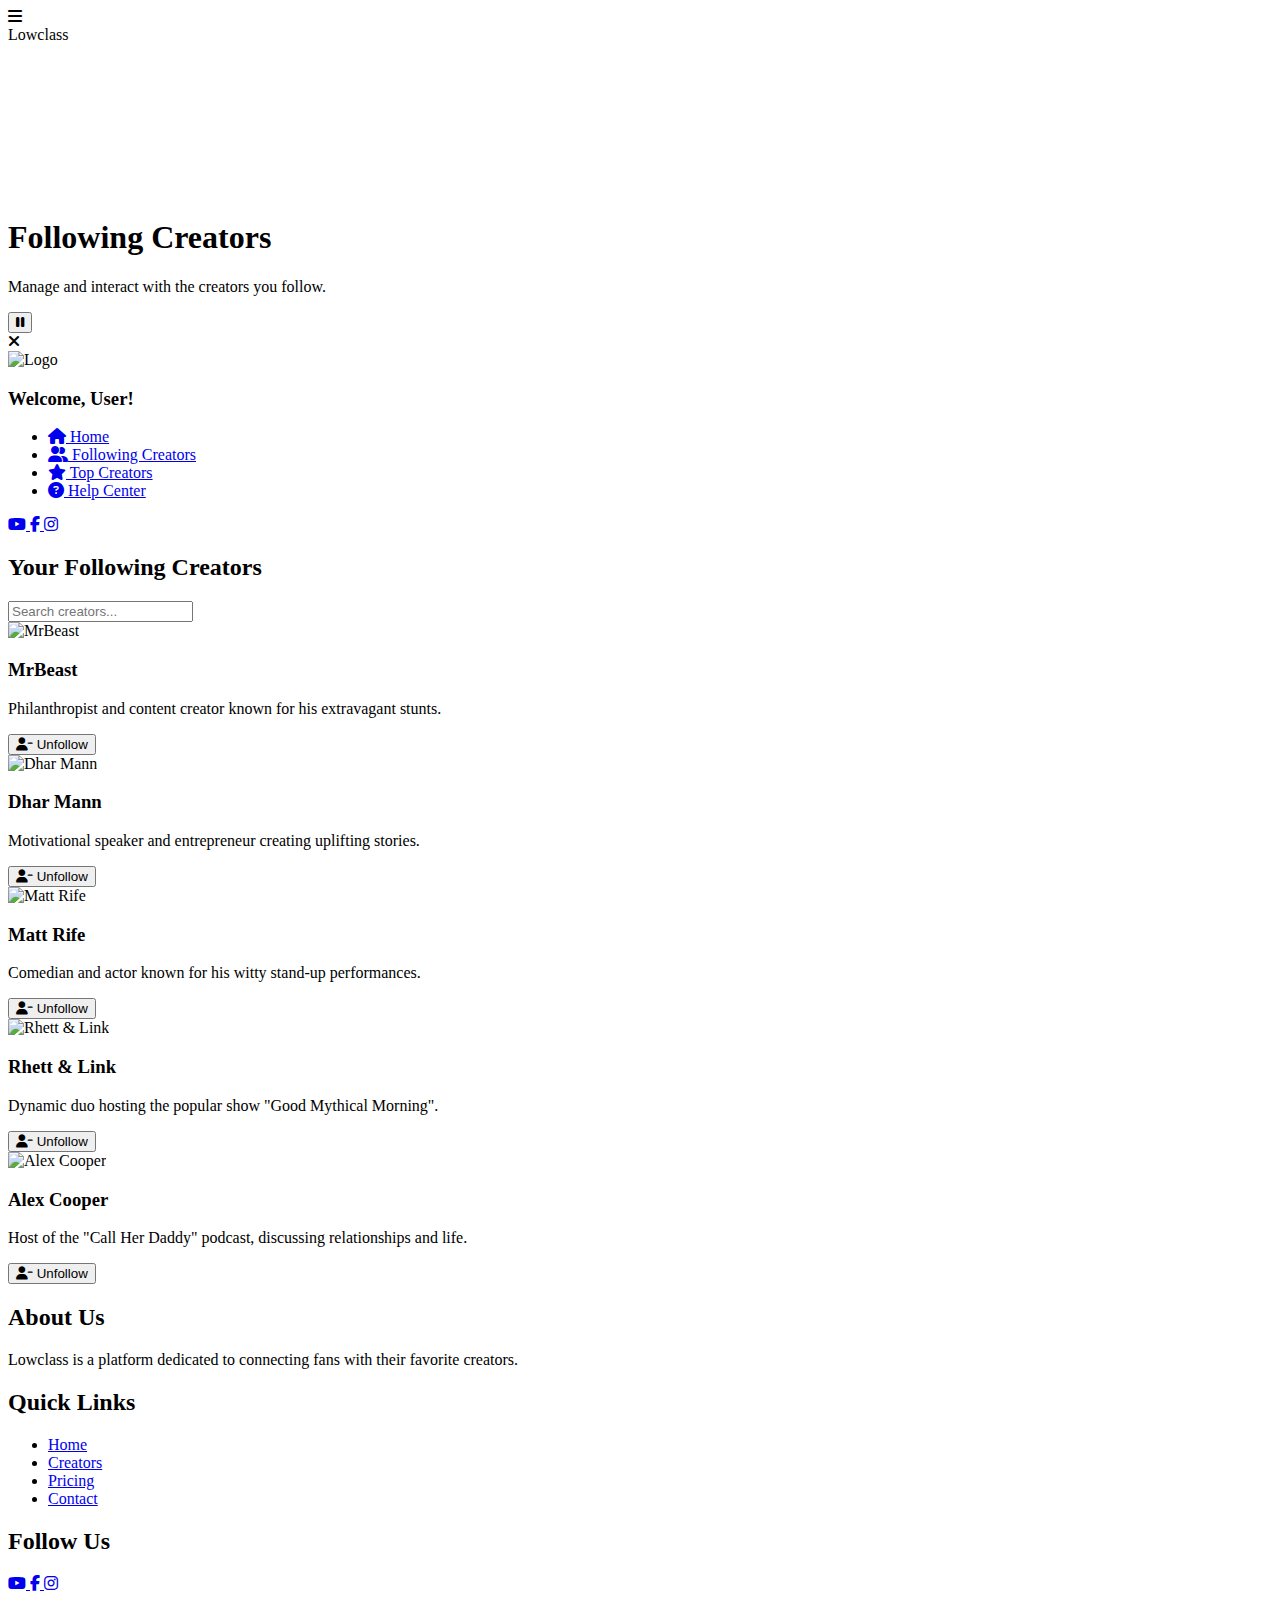
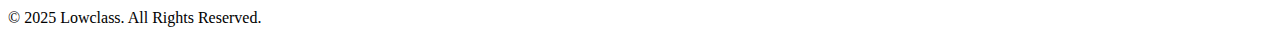
==== fol.html @ d36084c6 "Add files via upload" ====
<!DOCTYPE html>
<html lang="en">
<head>
    <meta charset="UTF-8">
    <title>Lowclass - Following Creators</title>
    <!-- Google Fonts -->
    <link href="https://fonts.googleapis.com/css2?family=Playfair+Display:wght@700&family=Montserrat:wght@400;700&display=swap" rel="stylesheet">
    <!-- Font Awesome CDN Link -->
    <link rel="stylesheet" href="https://cdnjs.cloudflare.com/ajax/libs/font-awesome/6.4.0/css/all.min.css" crossorigin="anonymous">
    <!-- Link to External CSS -->
    <link rel="stylesheet" href="../087/css/fol.css">
    <!-- Viewport Meta Tag -->
    <meta name="viewport" content="width=device-width, initial-scale=1.0">
    <!-- Favicon -->
    <link rel="icon" href="../087/asset/logo/logo.png" type="image/x-icon">
</head>
<body>
    <!-- Header with Video -->
    <header>
        <!-- Header Content -->
        <div class="header-content">
            <!-- Menu Toggle Button -->
            <div class="menu-toggle" aria-label="Open Sidebar">
                <i class="fas fa-bars"></i>
            </div>
            <!-- "Lowclass" Text -->
            <div class="brand">Lowclass</div>
        </div>
        <!-- Video Container -->
        <div class="video-container">
            <!-- Video Background -->
            <video id="header-video" autoplay muted loop playsinline preload="auto" poster="../087/asset/image/place.jpg">
                <source src="../087/asset/video/yaimak.mp4" type="video/mp4">
                Your browser does not support the video tag.
            </video>
            <!-- Placeholder Image -->
            <img id="video-placeholder" src="../087/asset/image/place.jpg" alt="Placeholder Image" style="display: none;">
            <!-- Fade Overlay -->
            <div class="fade-overlay"></div>
            <!-- Video Overlay Text -->
            <div class="video-overlay">
                <h1>Following Creators</h1>
                <p>Manage and interact with the creators you follow.</p>
            </div>
            <!-- Play/Pause Button -->
            <button class="play-pause-btn" aria-label="Pause Video" aria-pressed="false">
                <i class="fas fa-pause"></i>
            </button>
        </div>
    </header>

    <!-- Sidebar Navigation -->
    <nav id="sidebar" aria-label="Sidebar Navigation">
        <!-- Close Button -->
        <div class="close-btn" aria-label="Close Sidebar">
            <i class="fas fa-times"></i>
        </div>
        <!-- Sidebar Header with Protected Image -->
        <div class="sidebar-header image-container">
            <img src="../087/asset/logo/logo.png" alt="Logo">
            <img src="../087/asset/transparent.png" alt="" class="overlay">
            <h3>Welcome, User!</h3>
        </div>
        <!-- Navigation Menu -->
        <ul>
            <li><a href="index.html"><i class="fas fa-home"></i> Home</a></li>
            <li class="active"><a href="fol.html"><i class="fas fa-user-friends"></i> Following Creators</a></li>
            <li><a href="top.html"><i class="fas fa-star"></i> Top Creators</a></li>
            <li><a href="help.html"><i class="fas fa-question-circle"></i> Help Center</a></li>
        </ul>
        <!-- Divider -->
        <div class="sidebar-divider"></div>
        <!-- Social Icons -->
        <div class="sidebar-social-icons">
            <a href="https://www.youtube.com" target="_blank" aria-label="YouTube">
                <i class="fab fa-youtube"></i>
            </a>
            <a href="https://www.facebook.com" target="_blank" aria-label="Facebook">
                <i class="fab fa-facebook-f"></i>
            </a>
            <a href="https://www.instagram.com" target="_blank" aria-label="Instagram">
                <i class="fab fa-instagram"></i>
            </a>
        </div>
    </nav>

    <!-- Main Content -->
    <main id="main-content" role="main">
        <!-- Following Creators Section -->
        <section id="following-creators" class="fade-in">
            <h2>Your Following Creators</h2>
            <!-- Search Bar -->
            <input type="text" id="search-bar" placeholder="Search creators..." />
            <div class="creators-grid">
                <!-- Creator Card 1 -->
                <div class="creator-card">
                    <div class="creator-image">
                        <img src="../087/asset/logo/mrbeast.png" alt="MrBeast">
                    </div>
                    <div class="creator-info">
                        <h3>MrBeast</h3>
                        <p>Philanthropist and content creator known for his extravagant stunts.</p>
                    </div>
                    <div class="creator-actions">
                        <button class="btn unfollow-btn" data-creator-id="1">
                            <i class="fas fa-user-minus"></i> Unfollow
                        </button>
                    </div>
                </div>
                <!-- Creator Card 2 -->
                <div class="creator-card">
                    <div class="creator-image">
                        <img src="../087/asset/logo/dharmann.png" alt="Dhar Mann">
                    </div>
                    <div class="creator-info">
                        <h3>Dhar Mann</h3>
                        <p>Motivational speaker and entrepreneur creating uplifting stories.</p>
                    </div>
                    <div class="creator-actions">
                        <button class="btn unfollow-btn" data-creator-id="2">
                            <i class="fas fa-user-minus"></i> Unfollow
                        </button>
                    </div>
                </div>
                <!-- Creator Card 3 -->
                <div class="creator-card">
                    <div class="creator-image">
                        <img src="../087/asset/logo/matterife.png" alt="Matt Rife">
                    </div>
                    <div class="creator-info">
                        <h3>Matt Rife</h3>
                        <p>Comedian and actor known for his witty stand-up performances.</p>
                    </div>
                    <div class="creator-actions">
                        <button class="btn unfollow-btn" data-creator-id="3">
                            <i class="fas fa-user-minus"></i> Unfollow
                        </button>
                    </div>
                </div>
                <!-- Creator Card 4 -->
                <div class="creator-card">
                    <div class="creator-image">
                        <img src="../087/asset/logo/rhettandlink.png" alt="Rhett & Link">
                    </div>
                    <div class="creator-info">
                        <h3>Rhett & Link</h3>
                        <p>Dynamic duo hosting the popular show "Good Mythical Morning".</p>
                    </div>
                    <div class="creator-actions">
                        <button class="btn unfollow-btn" data-creator-id="4">
                            <i class="fas fa-user-minus"></i> Unfollow
                        </button>
                    </div>
                </div>
                <!-- Creator Card 5 -->
                <div class="creator-card">
                    <div class="creator-image">
                        <img src="../087/asset/logo/alexcooper.png" alt="Alex Cooper">
                    </div>
                    <div class="creator-info">
                        <h3>Alex Cooper</h3>
                        <p>Host of the "Call Her Daddy" podcast, discussing relationships and life.</p>
                    </div>
                    <div class="creator-actions">
                        <button class="btn unfollow-btn" data-creator-id="5">
                            <i class="fas fa-user-minus"></i> Unfollow
                        </button>
                    </div>
                </div>
                <!-- Add more creator cards as needed -->
            </div>
        </section>
    </main>

    <!-- Footer -->
    <footer>
        <div class="footer-content">
            <div class="footer-section about">
                <h2>About Us</h2>
                <p>Lowclass is a platform dedicated to connecting fans with their favorite creators.</p>
            </div>
            <div class="footer-section links">
                <h2>Quick Links</h2>
                <ul>
                    <li><a href="index.html">Home</a></li>
                    <li><a href="fol.html">Creators</a></li>
                    <li><a href="pricing.html">Pricing</a></li>
                    <li><a href="contact.html">Contact</a></li>
                </ul>
            </div>
            <div class="footer-section social">
                <h2>Follow Us</h2>
                <div class="social-icons">
                    <a href="https://www.youtube.com" target="_blank" aria-label="YouTube">
                        <i class="fab fa-youtube"></i>
                    </a>
                    <a href="https://www.facebook.com" target="_blank" aria-label="Facebook">
                        <i class="fab fa-facebook-f"></i>
                    </a>
                    <a href="https://www.instagram.com" target="_blank" aria-label="Instagram">
                        <i class="fab fa-instagram"></i>
                    </a>
                </div>
            </div>
        </div>
        <div class="footer-bottom">
            <p>&copy; 2025 Lowclass. All Rights Reserved.</p>
        </div>
    </footer>

    <!-- Link to External JavaScript -->
    <script src="../087/js/fol.js"></script>
</body>
</html>
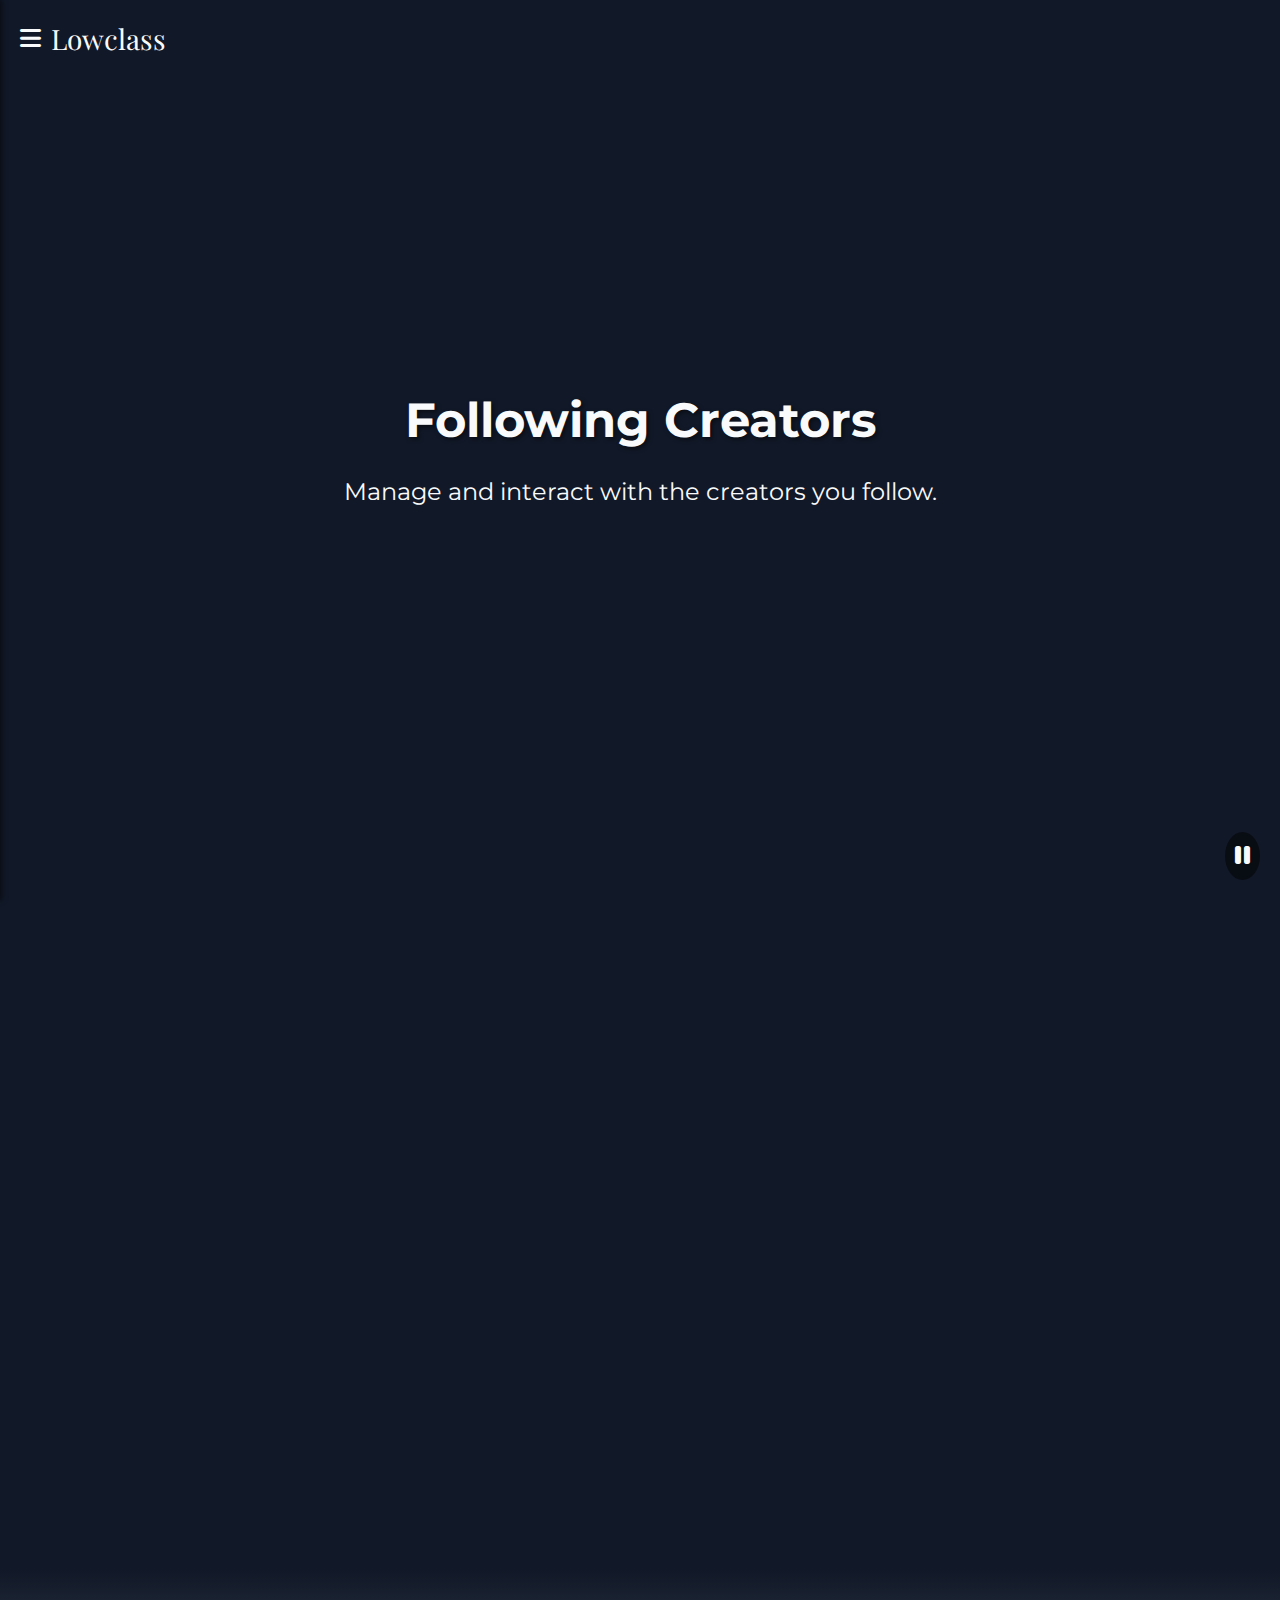
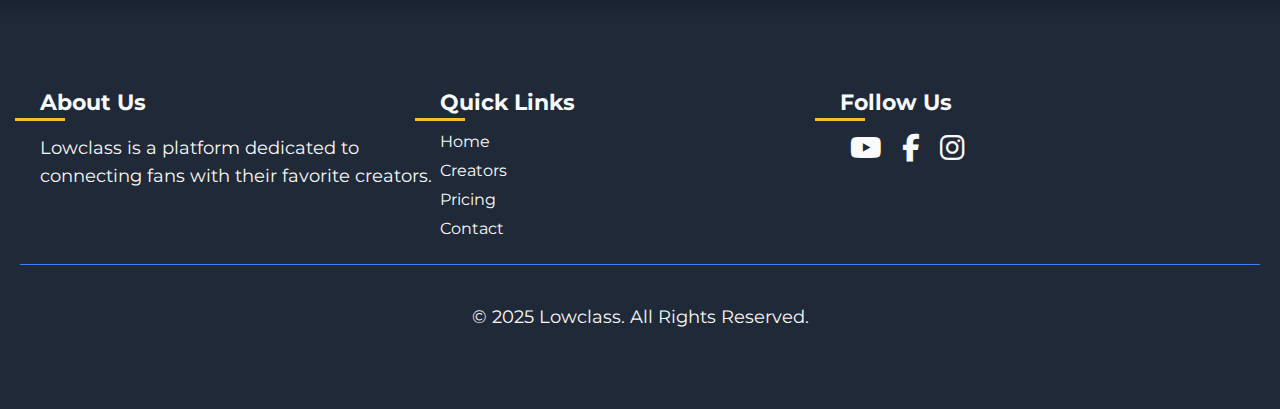
==== commit 7474f67c: "Update fol.html" ====
--- a/fol.html
+++ b/fol.html
@@ -8,11 +8,11 @@
     <!-- Font Awesome CDN Link -->
     <link rel="stylesheet" href="https://cdnjs.cloudflare.com/ajax/libs/font-awesome/6.4.0/css/all.min.css" crossorigin="anonymous">
     <!-- Link to External CSS -->
-    <link rel="stylesheet" href="../087/css/fol.css">
+    <link rel="stylesheet" href="../css/fol.css">
     <!-- Viewport Meta Tag -->
     <meta name="viewport" content="width=device-width, initial-scale=1.0">
     <!-- Favicon -->
-    <link rel="icon" href="../087/asset/logo/logo.png" type="image/x-icon">
+    <link rel="icon" href="../asset/logo/logo.png" type="image/x-icon">
 </head>
 <body>
     <!-- Header with Video -->
@@ -30,11 +30,11 @@
         <div class="video-container">
             <!-- Video Background -->
             <video id="header-video" autoplay muted loop playsinline preload="auto" poster="../087/asset/image/place.jpg">
-                <source src="../087/asset/video/yaimak.mp4" type="video/mp4">
+                <source src="../asset/video/yaimak.mp4" type="video/mp4">
                 Your browser does not support the video tag.
             </video>
             <!-- Placeholder Image -->
-            <img id="video-placeholder" src="../087/asset/image/place.jpg" alt="Placeholder Image" style="display: none;">
+            <img id="video-placeholder" src="../asset/image/place.jpg" alt="Placeholder Image" style="display: none;">
             <!-- Fade Overlay -->
             <div class="fade-overlay"></div>
             <!-- Video Overlay Text -->
@@ -57,8 +57,8 @@
         </div>
         <!-- Sidebar Header with Protected Image -->
         <div class="sidebar-header image-container">
-            <img src="../087/asset/logo/logo.png" alt="Logo">
-            <img src="../087/asset/transparent.png" alt="" class="overlay">
+            <img src="../asset/logo/logo.png" alt="Logo">
+            <img src="../asset/transparent.png" alt="" class="overlay">
             <h3>Welcome, User!</h3>
         </div>
         <!-- Navigation Menu -->
@@ -95,7 +95,7 @@
                 <!-- Creator Card 1 -->
                 <div class="creator-card">
                     <div class="creator-image">
-                        <img src="../087/asset/logo/mrbeast.png" alt="MrBeast">
+                        <img src="../asset/logo/mrbeast.png" alt="MrBeast">
                     </div>
                     <div class="creator-info">
                         <h3>MrBeast</h3>
@@ -110,7 +110,7 @@
                 <!-- Creator Card 2 -->
                 <div class="creator-card">
                     <div class="creator-image">
-                        <img src="../087/asset/logo/dharmann.png" alt="Dhar Mann">
+                        <img src="../asset/logo/dharmann.png" alt="Dhar Mann">
                     </div>
                     <div class="creator-info">
                         <h3>Dhar Mann</h3>
@@ -125,7 +125,7 @@
                 <!-- Creator Card 3 -->
                 <div class="creator-card">
                     <div class="creator-image">
-                        <img src="../087/asset/logo/matterife.png" alt="Matt Rife">
+                        <img src="../asset/logo/matterife.png" alt="Matt Rife">
                     </div>
                     <div class="creator-info">
                         <h3>Matt Rife</h3>
@@ -140,7 +140,7 @@
                 <!-- Creator Card 4 -->
                 <div class="creator-card">
                     <div class="creator-image">
-                        <img src="../087/asset/logo/rhettandlink.png" alt="Rhett & Link">
+                        <img src="../asset/logo/rhettandlink.png" alt="Rhett & Link">
                     </div>
                     <div class="creator-info">
                         <h3>Rhett & Link</h3>
@@ -155,7 +155,7 @@
                 <!-- Creator Card 5 -->
                 <div class="creator-card">
                     <div class="creator-image">
-                        <img src="../087/asset/logo/alexcooper.png" alt="Alex Cooper">
+                        <img src="../asset/logo/alexcooper.png" alt="Alex Cooper">
                     </div>
                     <div class="creator-info">
                         <h3>Alex Cooper</h3>
@@ -209,6 +209,6 @@
     </footer>
 
     <!-- Link to External JavaScript -->
-    <script src="../087/js/fol.js"></script>
+    <script src="../js/fol.js"></script>
 </body>
 </html>
--- a/css/fol.css
+++ b/css/fol.css
@@ -0,0 +1,1138 @@
+/* CSS Variables */
+:root {
+    --primary-color: #1f2937;
+    --secondary-color: #3b82f6;
+    --accent-color: #fbbf24;
+    --background-color: #111827;
+    --text-color: #f9fafb;
+    --muted-text-color: #9ca3af;
+    --error-color: #ef4444;
+    --success-color: #10b981;
+    --font-family: 'Montserrat', sans-serif;
+    --transition-speed: 0.3s;
+}
+
+/* Base Styles */
+body {
+    margin: 0;
+    font-family: var(--font-family);
+    background-color: var(--background-color);
+    color: var(--text-color);
+    overflow-x: hidden;
+    scroll-behavior: smooth;
+}
+
+/* Enhanced Scrollbar Styles */
+body::-webkit-scrollbar {
+    width: 12px;
+}
+
+body::-webkit-scrollbar-track {
+    background: var(--primary-color);
+}
+
+body::-webkit-scrollbar-thumb {
+    background-color: var(--secondary-color);
+    border-radius: 20px;
+    border: 3px solid var(--primary-color);
+}
+
+/* Header and Video */
+header {
+    position: relative;
+    width: 100%;
+    height: 100vh;
+    overflow: hidden;
+}
+
+/* CSS Variables */
+:root {
+    --primary-color: #1f2937;
+    --secondary-color: #3b82f6;
+    --accent-color: #fbbf24;
+    --background-color: #111827;
+    --text-color: #f9fafb;
+    --muted-text-color: #9ca3af;
+    --error-color: #ef4444;
+    --success-color: #10b981;
+    --font-family: 'Montserrat', sans-serif;
+    --transition-speed: 0.3s;
+}
+
+/* Base Styles */
+body {
+    margin: 0;
+    font-family: var(--font-family);
+    background-color: var(--background-color);
+    color: var(--text-color);
+    overflow-x: hidden;
+    scroll-behavior: smooth;
+}
+
+/* Enhanced Scrollbar Styles */
+body::-webkit-scrollbar {
+    width: 12px;
+}
+
+body::-webkit-scrollbar-track {
+    background: var(--primary-color);
+}
+
+body::-webkit-scrollbar-thumb {
+    background-color: var(--secondary-color);
+    border-radius: 20px;
+    border: 3px solid var(--primary-color);
+}
+
+/* Header and Video */
+header {
+    position: relative;
+    width: 100%;
+    height: 100vh;
+    overflow: hidden;
+}
+
+.header-content {
+    position: absolute;
+    top: 20px;
+    left: 20px;
+    display: flex;
+    align-items: center;
+    z-index: 3;
+}
+
+.menu-toggle {
+    font-size: 24px;
+    cursor: pointer;
+    color: var(--text-color);
+    margin-right: 10px;
+}
+
+.menu-toggle:hover {
+    color: var(--accent-color);
+}
+
+.brand {
+    font-family: 'Playfair Display', serif;
+    font-size: 28px;
+    color: var(--text-color);
+}
+
+/* Video Container */
+.video-container {
+    position: relative;
+    width: 100%;
+    height: 100%;
+    overflow: hidden;
+}
+
+/* Header Video */
+#header-video {
+    width: 100%;
+    height: 100%;
+    object-fit: cover;
+    z-index: 1;
+}
+
+/* Placeholder Image */
+#video-placeholder {
+    position: absolute;
+    top: 0;
+    left: 0;
+    width: 100%;
+    height: 100%;
+    object-fit: cover;
+    z-index: 1;
+    display: none;
+}
+
+/* Fade Overlay */
+.fade-overlay {
+    position: absolute;
+    bottom: 0;
+    width: 100%;
+    height: 150px;
+    background: linear-gradient(to bottom, rgba(0, 0, 0, 0), var(--background-color));
+    z-index: 2;
+}
+
+/* Video Overlay Text */
+.video-overlay {
+    position: absolute;
+    top: 50%;
+    left: 50%;
+    transform: translate(-50%, -50%);
+    text-align: center;
+    color: var(--text-color);
+    z-index: 3;
+}
+
+.video-overlay h1 {
+    font-size: 48px;
+    margin-bottom: 20px;
+    text-shadow: 2px 2px 4px rgba(0, 0, 0, 0.5);
+}
+
+.video-overlay p {
+    font-size: 24px;
+    margin-bottom: 30px;
+}
+
+.video-overlay .btn {
+    background-color: var(--secondary-color);
+    color: var(--text-color);
+    padding: 12px 24px;
+    border: none;
+    border-radius: 5px;
+    cursor: pointer;
+    transition: background-color var(--transition-speed) ease, transform var(--transition-speed) ease;
+    text-decoration: none;
+    font-size: 16px;
+}
+
+.video-overlay .btn:hover {
+    background-color: var(--accent-color);
+    transform: translateY(-2px);
+}
+
+/* Play/Pause Button */
+.play-pause-btn {
+    position: absolute;
+    bottom: 20px;
+    right: 20px;
+    background: rgba(0, 0, 0, 0.5);
+    border: none;
+    color: var(--text-color);
+    font-size: 24px;
+    cursor: pointer;
+    padding: 10px;
+    border-radius: 50%;
+    z-index: 4;
+    outline: none;
+    transition: background-color var(--transition-speed) ease;
+}
+
+.play-pause-btn:hover {
+    background: rgba(59, 130, 246, 0.7);
+}
+
+/* Image Protection */
+.image-container {
+    position: relative;
+    display: inline-block;
+}
+
+.image-container img {
+    display: block;
+}
+
+.image-container .overlay {
+    position: absolute;
+    top: 0;
+    left: 0;
+    width: 100%;
+    height: 100%;
+    cursor: default;
+}
+
+/* Disable Image Dragging */
+img, video {
+    -webkit-user-drag: none;
+    user-drag: none;
+}
+
+/* Sidebar Navigation */
+#sidebar {
+    position: fixed;
+    top: 0;
+    left: -260px;
+    width: 260px;
+    height: 100%;
+    background: linear-gradient(180deg, #161b22, var(--background-color));
+    box-shadow: 2px 0 5px rgba(0,0,0,0.5);
+    padding-top: 60px;
+    box-sizing: border-box;
+    transition: transform var(--transition-speed) ease-in-out;
+    overflow-y: auto;
+    z-index: 5;
+    transform: translateX(0);
+}
+
+#sidebar.active {
+    transform: translateX(260px);
+}
+
+.close-btn {
+    position: absolute;
+    top: 20px;
+    right: 20px;
+    font-size: 24px;
+    cursor: pointer;
+    color: var(--text-color);
+}
+
+.close-btn:hover {
+    color: var(--accent-color);
+}
+
+/* Sidebar Header */
+.sidebar-header {
+    text-align: center;
+    padding: 15px;
+    border-bottom: 1px solid var(--muted-text-color);
+}
+
+.sidebar-header img {
+    width: 60px;
+    height: auto;
+    border-radius: 50%;
+    margin-bottom: 10px;
+}
+
+.sidebar-header h3 {
+    font-family: 'Playfair Display', serif;
+    color: var(--text-color);
+    margin: 0;
+    font-size: 20px;
+}
+
+/* Navigation Menu */
+#sidebar ul {
+    list-style: none;
+    padding: 0;
+    margin: 20px 0;
+}
+
+#sidebar ul li {
+    margin: 5px 0;
+}
+
+#sidebar ul li a {
+    color: var(--text-color);
+    text-decoration: none;
+    font-size: 16px;
+    padding: 10px 20px;
+    display: flex;
+    align-items: center;
+    position: relative;
+    transition: background var(--transition-speed) ease, color var(--transition-speed) ease;
+}
+
+#sidebar ul li a::after {
+    content: '';
+    position: absolute;
+    left: 0;
+    bottom: 0;
+    width: 100%;
+    height: 2px;
+    background-color: var(--accent-color);
+    transform: translateX(-100%);
+    transition: transform var(--transition-speed) ease-in-out;
+}
+
+#sidebar ul li a:hover::after {
+    transform: translateX(0);
+}
+
+#sidebar ul li a .fas {
+    margin-right: 10px;
+    font-size: 18px;
+}
+
+#sidebar ul li.active a {
+    background-color: var(--accent-color);
+    color: var(--background-color);
+}
+
+.sidebar-divider {
+    height: 1px;
+    background-color: var(--muted-text-color);
+    margin: 10px 0;
+}
+
+.sidebar-social-icons {
+    display: flex;
+    justify-content: center;
+    padding: 10px 0;
+}
+
+.sidebar-social-icons a {
+    color: var(--text-color);
+    font-size: 24px;
+    margin: 0 5px;
+    transition: color var(--transition-speed) ease;
+}
+
+.sidebar-social-icons a:hover {
+    color: var(--accent-color);
+}
+
+/* Main Content */
+main {
+    padding: 40px 20px;
+    background-color: var(--background-color);
+    color: var(--text-color);
+    transition: margin-left var(--transition-speed) ease-in-out;
+}
+
+main.shifted {
+    margin-left: 260px;
+}
+
+section {
+    max-width: 1200px;
+    margin: 0 auto 60px auto;
+    text-align: center;
+}
+
+h2 {
+    font-size: 32px;
+    margin-bottom: 20px;
+    position: relative;
+}
+
+h2::after {
+    content: '';
+    position: absolute;
+    left: 50%;
+    bottom: -10px;
+    transform: translateX(-50%);
+    width: 50px;
+    height: 3px;
+    background-color: var(--accent-color);
+}
+
+p {
+    font-size: 18px;
+    line-height: 1.6;
+}
+
+/* Grid Container */
+.grid-container {
+    display: grid;
+    grid-template-columns: repeat(3, 1fr);
+    gap: 40px;
+    margin-top: 40px;
+}
+
+.grid-item {
+    background-color: var(--primary-color);
+    padding: 30px;
+    border-radius: 10px;
+    text-align: center;
+    transition: transform var(--transition-speed) ease, box-shadow var(--transition-speed) ease;
+}
+
+.grid-item:hover {
+    transform: translateY(-10px);
+    box-shadow: 0 5px 15px rgba(0, 0, 0, 0.3);
+}
+
+.grid-item i {
+    font-size: 50px;
+    color: var(--accent-color);
+    margin-bottom: 20px;
+}
+
+.grid-item h3 {
+    font-size: 24px;
+    margin-bottom: 15px;
+}
+
+.grid-item p {
+    font-size: 16px;
+    color: var(--muted-text-color);
+}
+
+/* Fade-in Animation */
+.fade-in {
+    opacity: 0;
+    transform: translateY(20px);
+    transition: opacity var(--transition-speed) ease-out, transform var(--transition-speed) ease-out;
+}
+
+.fade-in.visible {
+    opacity: 1;
+    transform: translateY(0);
+}
+
+/* Testimonials Slider */
+.slider {
+    position: relative;
+    overflow: hidden;
+    max-width: 800px;
+    margin: 0 auto;
+}
+
+.slide {
+    display: none;
+    text-align: center;
+}
+
+.slide p {
+    font-size: 20px;
+    font-style: italic;
+    margin-bottom: 10px;
+}
+
+.slide h3 {
+    font-size: 18px;
+    color: var(--muted-text-color);
+}
+
+/* Contact Section */
+#contact {
+    background-color: var(--primary-color);
+    padding: 60px 20px;
+    border-radius: 10px;
+    margin-bottom: 60px;
+}
+
+#contact h2 {
+    color: var(--text-color);
+    margin-bottom: 40px;
+}
+
+#contact form {
+    max-width: 600px;
+    margin: 0 auto;
+}
+
+.input-group {
+    position: relative;
+    margin-bottom: 20px;
+}
+
+.input-group label {
+    position: absolute;
+    width: 1px;
+    height: 1px;
+    margin: -1px;
+    padding: 0;
+    overflow: hidden;
+    clip: rect(0, 0, 0, 0);
+    white-space: nowrap;
+    border: 0;
+}
+
+.input-group i {
+    position: absolute;
+    top: 50%;
+    left: 15px;
+    transform: translateY(-50%);
+    color: var(--muted-text-color);
+    font-size: 18px;
+}
+
+.input-group input[type="email"],
+.input-group textarea {
+    width: 100%;
+    padding: 15px 15px 15px 50px;
+    border: 1px solid var(--muted-text-color);
+    border-radius: 5px;
+    background-color: var(--background-color);
+    color: var(--text-color);
+    font-size: 16px;
+    transition: border-color var(--transition-speed) ease;
+}
+
+.input-group input[type="email"]::placeholder,
+.input-group textarea::placeholder {
+    color: var(--muted-text-color);
+}
+
+.input-group input[type="email"]:focus,
+.input-group textarea:focus {
+    outline: none;
+    border-color: var(--accent-color);
+}
+
+#contact button[type="submit"] {
+    background-color: var(--secondary-color);
+    color: var(--text-color);
+    padding: 12px 30px;
+    border: none;
+    border-radius: 5px;
+    cursor: pointer;
+    transition: background-color var(--transition-speed) ease, transform var(--transition-speed) ease;
+    font-size: 16px;
+    display: flex;
+    align-items: center;
+    justify-content: center;
+    width: 100%;
+}
+
+#contact button[type="submit"] i {
+    margin-right: 8px;
+}
+
+#contact button[type="submit"]:hover {
+    background-color: var(--accent-color);
+    transform: translateY(-2px);
+}
+
+/* Error Styling */
+input.error, textarea.error {
+    border-color: var(--error-color);
+}
+
+input.error:focus, textarea.error:focus {
+    border-color: var(--error-color);
+}
+
+/* Footer */
+footer {
+    background-color: var(--primary-color);
+    color: var(--text-color);
+    padding: 40px 20px;
+    position: relative;
+}
+
+footer::before {
+    content: '';
+    position: absolute;
+    top: -50px;
+    left: 0;
+    width: 100%;
+    height: 50px;
+    background: linear-gradient(to bottom, transparent, var(--primary-color));
+}
+
+/* Footer Content */
+.footer-content {
+    display: flex;
+    flex-wrap: wrap;
+    justify-content: space-between;
+    max-width: 1200px;
+    margin: 0 auto;
+}
+
+.footer-section {
+    flex: 1;
+    min-width: 250px;
+    margin: 10px 0;
+}
+
+.footer-section h2 {
+    font-size: 22px;
+    margin-bottom: 15px;
+    position: relative;
+}
+
+.footer-section h2::after {
+    content: '';
+    position: absolute;
+    left: 0;
+    bottom: -5px;
+    width: 50px;
+    height: 3px;
+    background-color: var(--accent-color);
+}
+
+.footer-section ul {
+    list-style: none;
+    padding: 0;
+}
+
+.footer-section ul li {
+    margin-bottom: 10px;
+}
+
+.footer-section ul li a {
+    color: var(--text-color);
+    text-decoration: none;
+    transition: color var(--transition-speed) ease;
+}
+
+.footer-section ul li a:hover {
+    color: var(--accent-color);
+    text-decoration: underline;
+}
+
+.footer-section .social-icons {
+    display: flex;
+}
+
+.footer-section .social-icons a {
+    color: var(--text-color);
+    font-size: 28px;
+    margin: 0 10px;
+    transition: color var(--transition-speed) ease;
+}
+
+.footer-section .social-icons a:hover {
+    color: var(--accent-color);
+}
+
+.footer-bottom {
+    text-align: center;
+    padding: 20px;
+    background-color: var(--primary-color);
+    border-top: 1px solid var(--secondary-color);
+}
+
+/* Accessibility Focus Styles */
+a:focus,
+button:focus,
+input:focus,
+textarea:focus {
+    outline: 2px solid var(--accent-color);
+    outline-offset: 2px;
+}
+
+/* Responsive Design */
+@media screen and (max-width: 1024px) {
+    .footer-content {
+        flex-direction: column;
+        align-items: center;
+    }
+    .footer-section {
+        text-align: center;
+    }
+}
+
+@media screen and (max-width: 768px) {
+    .grid-container {
+        grid-template-columns: 1fr 1fr;
+        gap: 30px;
+    }
+    .video-overlay h1 {
+        font-size: 36px;
+    }
+    .video-overlay p {
+        font-size: 20px;
+    }
+}
+
+@media screen and (max-width: 480px) {
+    .header-content {
+        padding: 10px;
+        background-color: rgba(17, 24, 39, 0.7);
+    }
+    .brand {
+        font-size: 24px;
+    }
+    .menu-toggle,
+    .close-btn {
+        font-size: 24px;
+    }
+    .grid-container {
+        grid-template-columns: 1fr;
+    }
+    .video-overlay h1 {
+        font-size: 28px;
+    }
+    .video-overlay p {
+        font-size: 16px;
+    }
+
+    /* Adjust Main Content */
+    main {
+        padding: 20px 10px;
+    }
+
+    h2 {
+        font-size: 28px;
+    }
+
+    p {
+        font-size: 16px;
+    }
+
+    /* Adjust Footer */
+    footer {
+        padding: 15px;
+    }
+
+    .footer-section {
+        min-width: 100%;
+    }
+
+    .footer-section .social-icons a {
+        font-size: 24px;
+        margin: 0 8px;
+    }
+}
+
+/* Smooth Transitions */
+* {
+    transition: background-color var(--transition-speed) ease, color var(--transition-speed) ease;
+}
+
+
+/* Improved Navigation Menu */
+nav {
+    transition: transform var(--transition-speed) ease-in-out;
+}
+
+nav ul li a {
+    position: relative;
+    overflow: hidden;
+    z-index: 1;
+}
+
+nav ul li a::before {
+    content: '';
+    position: absolute;
+    left: 50%;
+    bottom: 0;
+    width: 0;
+    height: 2px;
+    background-color: var(--accent-color);
+    transition: all var(--transition-speed) ease-in-out;
+    z-index: -1;
+}
+
+nav ul li a:hover::before {
+    left: 0;
+    width: 100%;
+}
+
+/* Buttons */
+.btn {
+    background-color: var(--secondary-color);
+    color: var(--text-color);
+    padding: 12px 24px;
+    border: none;
+    border-radius: 5px;
+    cursor: pointer;
+    transition: background-color var(--transition-speed) ease, transform var(--transition-speed) ease;
+    font-size: 16px;
+    text-decoration: none;
+    display: inline-block;
+}
+
+.btn:hover {
+    background-color: var(--accent-color);
+    transform: translateY(-2px);
+}
+
+/* Input Fields */
+input[type="text"],
+input[type="email"],
+textarea {
+    width: 100%;
+    padding: 15px;
+    margin-bottom: 20px;
+    border: 1px solid var(--muted-text-color);
+    border-radius: 5px;
+    background-color: var(--background-color);
+    color: var(--text-color);
+    transition: border-color var(--transition-speed) ease;
+}
+
+input[type="text"]:focus,
+input[type="email"]:focus,
+textarea:focus {
+    outline: none;
+    border-color: var(--accent-color);
+}
+
+/* Error Message Styles */
+.error-message {
+    color: var(--error-color);
+    font-size: 14px;
+    margin-top: -15px;
+    margin-bottom: 15px;
+}
+
+/* Success Message Styles */
+.success-message {
+    color: var(--success-color);
+    font-size: 14px;
+    margin-top: -15px;
+    margin-bottom: 15px;
+}
+
+
+
+/* Search Bar Styling */
+#search-bar {
+    width: 80%;
+    max-width: 400px;
+    padding: 12px 15px;
+    margin: 20px auto;
+    border: 1px solid var(--muted-text-color);
+    border-radius: 5px;
+    font-size: 16px;
+    background-color: var(--background-color);
+    color: var(--text-color);
+    transition: border-color var(--transition-speed) ease;
+}
+
+#search-bar::placeholder {
+    color: var(--muted-text-color);
+}
+
+#search-bar:focus {
+    outline: none;
+    border-color: var(--accent-color);
+}
+
+/* Animations */
+@keyframes slideInUp {
+    from {
+        transform: translateY(20%);
+        opacity: 0;
+    }
+    to {
+        transform: translateY(0%);
+        opacity: 1;
+    }
+}
+
+.fade-in {
+    opacity: 0;
+    animation: slideInUp var(--transition-speed) forwards;
+}
+
+/* Improved Footer */
+footer {
+    background-color: var(--primary-color);
+    color: var(--text-color);
+    padding: 40px 20px;
+    position: relative;
+}
+
+footer::before {
+    content: '';
+    position: absolute;
+    top: -50px;
+    left: 0;
+    width: 100%;
+    height: 50px;
+    background: linear-gradient(to bottom, transparent, var(--primary-color));
+}
+
+/* Footer Content */
+.footer-content {
+    display: flex;
+    flex-wrap: wrap;
+    justify-content: space-between;
+    max-width: 1200px;
+    margin: 0 auto;
+}
+
+.footer-section {
+    flex: 1;
+    min-width: 250px;
+    margin: 10px 0;
+}
+
+.footer-section h2 {
+    font-size: 22px;
+    margin-bottom: 15px;
+    position: relative;
+}
+
+.footer-section h2::after {
+    content: '';
+    position: absolute;
+    left: 0;
+    bottom: -5px;
+    width: 50px;
+    height: 3px;
+    background-color: var(--accent-color);
+}
+
+/* Footer Links Hover Effect */
+.footer-section ul li a:hover {
+    color: var(--accent-color);
+    text-decoration: underline;
+}
+
+/* Accessibility Focus Styles */
+a:focus,
+button:focus,
+input:focus,
+textarea:focus {
+    outline: 2px solid var(--accent-color);
+    outline-offset: 2px;
+}
+
+/* Responsive Design Enhancements */
+@media screen and (max-width: 768px) {
+    .grid-container {
+        grid-template-columns: 1fr;
+        gap: 30px;
+    }
+    
+    .video-overlay h1 {
+        font-size: 36px;
+    }
+    
+    .video-overlay p {
+        font-size: 20px;
+    }
+}
+
+@media screen and (max-width: 480px) {
+    .header-content {
+        padding: 10px;
+        background-color: rgba(17, 24, 39, 0.7);
+    }
+    
+    .brand {
+        font-size: 24px;
+    }
+    
+    .menu-toggle,
+    .close-btn {
+        font-size: 24px;
+    }
+    
+    #search-bar {
+        width: 90%;
+    }
+    
+    .creator-card {
+        width: 90%;
+    }
+    
+    .creator-card img {
+        width: 80px;
+        height: 80px;
+    }
+    
+    .video-overlay h1 {
+        font-size: 28px;
+    }
+    
+    .video-overlay p {
+        font-size: 16px;
+    }
+}
+
+/* Smooth Transitions */
+* {
+    transition: background-color var(--transition-speed) ease, color var(--transition-speed) ease;
+}
+/* Creators Grid */
+.creators-grid {
+    display: grid;
+    grid-template-columns: repeat(5, 1fr);
+    gap: 20px;
+    margin-top: 40px;
+    align-items: stretch;
+}
+
+/* Creator Card */
+.creator-card {
+    background-color: var(--primary-color);
+    border-radius: 10px;
+    overflow: hidden;
+    display: flex;
+    flex-direction: column;
+    transition: transform var(--transition-speed) ease, box-shadow var(--transition-speed) ease;
+    position: relative;
+}
+
+.creator-card:hover {
+    transform: translateY(-5px);
+    box-shadow: 0 5px 15px rgba(0, 0, 0, 0.3);
+}
+
+/* Creator Image */
+.creator-image {
+    width: 100%;
+    height: 150px;
+    overflow: hidden;
+}
+
+.creator-image img {
+    width: 100%;
+    height: 100%;
+    object-fit: cover;
+}
+
+/* Creator Info */
+.creator-info {
+    padding: 15px;
+    flex-grow: 1;
+}
+
+.creator-info h3 {
+    font-size: 18px;
+    margin-bottom: 10px;
+    color: var(--text-color);
+    text-align: center;
+}
+
+.creator-info p {
+    font-size: 14px;
+    color: var(--muted-text-color);
+    line-height: 1.4;
+    text-align: center;
+}
+
+/* Creator Actions */
+.creator-actions {
+    padding: 15px;
+    text-align: center;
+}
+
+.creator-actions .btn {
+    background-color: transparent;
+    color: var(--error-color);
+    border: 1px solid var(--error-color);
+    padding: 8px 16px;
+    border-radius: 5px;
+    font-size: 14px;
+    cursor: pointer;
+    transition: background-color var(--transition-speed) ease, color var(--transition-speed) ease;
+    display: inline-flex;
+    align-items: center;
+    justify-content: center;
+}
+
+.creator-actions .btn:hover {
+    background-color: var(--error-color);
+    color: var(--background-color);
+}
+
+.creator-actions .btn i {
+    margin-right: 8px;
+}
+
+/* Responsive Design for Creators Grid */
+@media screen and (max-width: 1200px) {
+    .creators-grid {
+        grid-template-columns: repeat(4, 1fr);
+    }
+}
+
+@media screen and (max-width: 992px) {
+    .creators-grid {
+        grid-template-columns: repeat(3, 1fr);
+    }
+}
+
+@media screen and (max-width: 768px) {
+    .creators-grid {
+        grid-template-columns: repeat(2, 1fr);
+    }
+
+    .creator-info h3 {
+        font-size: 16px;
+    }
+
+    .creator-actions .btn {
+        padding: 6px 12px;
+        font-size: 12px;
+    }
+}
+
+@media screen and (max-width: 480px) {
+    .creators-grid {
+        grid-template-columns: 1fr;
+    }
+
+    .creator-card {
+        width: 100%;
+    }
+
+    .creator-image {
+        height: 120px;
+    }
+}
+
